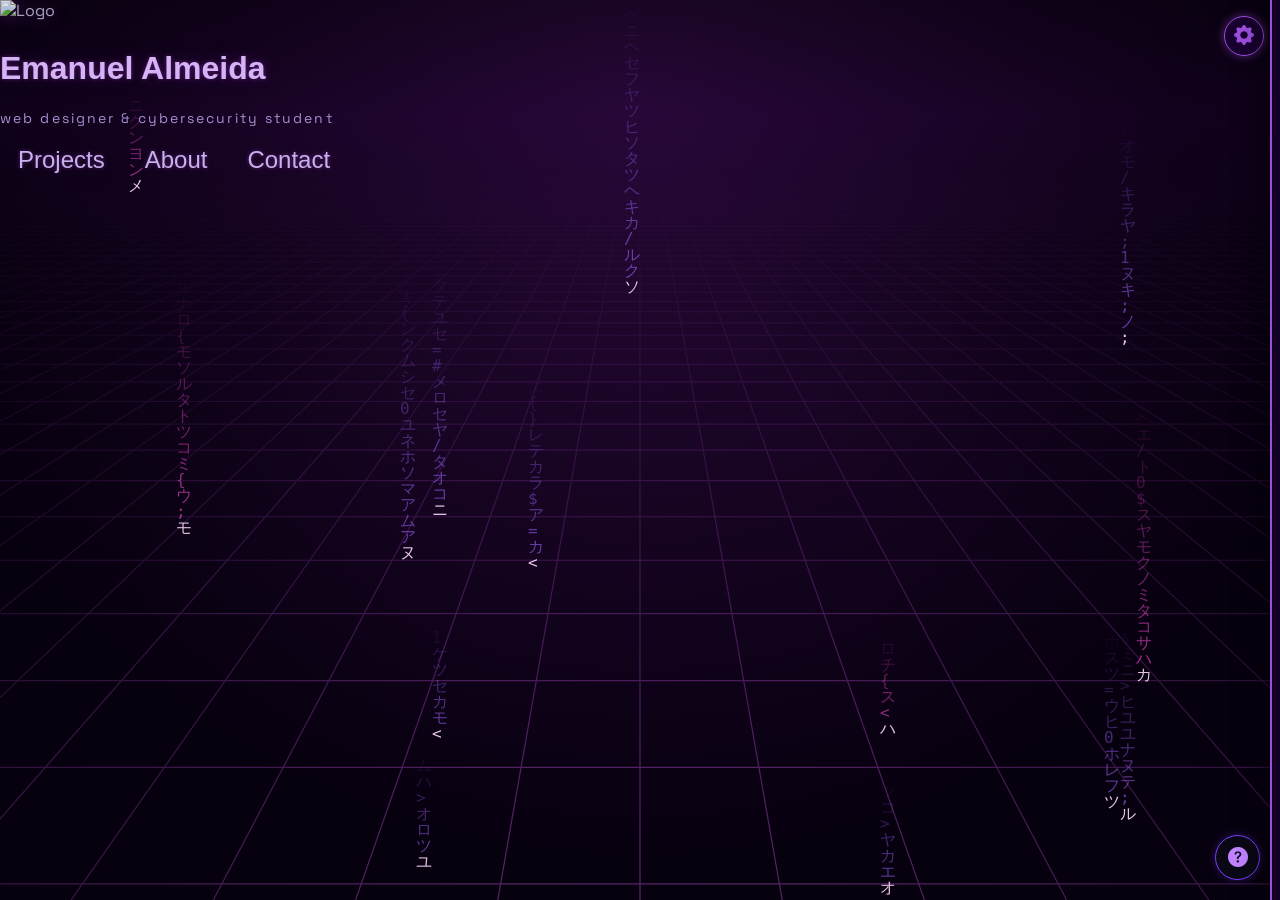
==== index.html @ c36ba0e4 "Portfolio: static GitHub Pages version Grid + code rain background, JSON project data instead of PHP" ====
<!DOCTYPE html>
<html lang="en">

<head>
  <meta charset="UTF-8" />
  <meta name="viewport" content="width=device-width, initial-scale=1.0" />
  <title>EA Portfolio</title>
  <link rel="icon" href="https://xznm6a1vqn.ufs.sh/f/mXkbqgXQWqH1w5V9ntc7nRDkPqL8tzdeXUCio29BAvsmcOxT">

  <!-- External Resources -->
  <script src="https://cdn.tailwindcss.com"></script>
  <link href="https://fonts.googleapis.com/css2?family=Space+Grotesk:wght@400;500;700&family=Chakra+Petch:wght@400;500;700&display=swap" rel="stylesheet">
  <link rel="stylesheet" href="https://cdn.jsdelivr.net/npm/bootstrap-icons@1.10.5/font/bootstrap-icons.css">
  <link rel="stylesheet" href="styles.css?v=4">
</head>

<body class="text-center flex flex-col items-center justify-center min-h-screen p-4 sm:p-6 relative">

  <!-- Dynamic Background -->
  <div id="parallax-bg"></div>

  <!-- Loading Page Section -->
  <div id="loadingScreen" class="loading-container">
    <img src="https://xznm6a1vqn.ufs.sh/f/mXkbqgXQWqH1EVc1N3N0SMKnyG6ec3ri9XfWv18dmkRbFg7L" alt="Logo" class="loading-logo">
    <div class="loading-bar-container">
      <div class="loading-bar"></div>
    </div>
    <div class="loading-text" id="loadingText">Loading assets</div>
  </div>

  <!-- Main Page Section -->
  <div id="home" class="z-10">
    <img src="https://xznm6a1vqn.ufs.sh/f/mXkbqgXQWqH1EVc1N3N0SMKnyG6ec3ri9XfWv18dmkRbFg7L" alt="Logo" class="w-32 h-32 sm:w-40 sm:h-40 mx-auto mb-4 flicker-slow logo" />
    <h1 class="text-4xl sm:text-5xl md:text-6xl font-bold flicker-slow text-purple-200 mb-2">Emanuel Almeida</h1>
    <p class="subtitle flicker-fast mb-8 sm:mb-10">web designer &amp; cybersecurity student</p>
    <div class="flex flex-col items-center space-y-4 sm:space-y-6">
      <button class="menu-button flicker-fast" onclick="navigateTo('works')">Projects</button>
      <button class="menu-button flicker-fast" onclick="navigateTo('about')">About</button>
      <button class="menu-button flicker-fast" onclick="navigateTo('contact')">Contact</button>
    </div>
  </div>

  <button id="settingsToggle" class="settings-toggle" aria-label="Settings">
    <i class="bi bi-gear-fill"></i>
  </button>

  <div id="settingsPanel" class="settings-panel">
    <div class="settings-header">
      <h3>SETTINGS</h3>
      <button class="settings-close" id="settingsClose" aria-label="Close settings panel">
        <i class="bi bi-x-lg"></i>
      </button>
    </div>

    <div class="settings-content">
      <div class="setting-group">
        <h4>Audio Settings</h4>
        <div class="setting-item">
          <label for="musicVolume">Music Volume</label>
          <input type="range" id="musicVolume" min="0" max="1" step="0.05" value="0.1" class="volume-slider">
        </div>
        <div class="setting-item">
          <label for="hoverVolume">Hover Volume</label>
          <input type="range" id="hoverVolume" min="0" max="1" step="0.05" value="0.15" class="volume-slider">
        </div>
        <div class="setting-item">
          <div class="toggle-wrapper">
            <label for="musicToggle">Background Music</label>
            <label class="switch">
              <input type="checkbox" id="musicToggle" checked>
              <span class="slider"></span>
            </label>
          </div>
        </div>
      </div>

      <div class="setting-group">
        <h4>Visual Settings</h4>
        <div class="setting-item">
          <div class="toggle-wrapper">
            <label for="flickerToggle">Text Flicker Effect</label>
            <label class="switch">
              <input type="checkbox" id="flickerToggle" checked>
              <span class="slider"></span>
            </label>
          </div>
        </div>
        <div class="setting-item">
          <div class="toggle-wrapper">
            <label for="parallaxToggle">Parallax Effect</label>
            <label class="switch">
              <input type="checkbox" id="parallaxToggle" checked>
              <span class="slider"></span>
            </label>
          </div>
        </div>

      </div>
    </div>
  </div>

  <!-- Works Portfolio Section -->
  <div id="works" class="hidden-section z-10 w-full max-w-5xl mx-auto px-2 sm:px-4">
    <h2 class="text-3xl sm:text-4xl flicker-slow text-purple-300 mb-6 sm:mb-8">Projects</h2>
    <div class="search-container">
      <input type="text" id="workSearch" class="search-input" placeholder="Search works...">
      <button class="search-button"><i class="bi bi-search"></i></button>
    </div>
    <div class="cyberpunk-grid" id="works-container">
      <div class="cyberpunk-card">
        <p class="text-purple-300">Loading projects...</p>
      </div>
    </div>
    <button class="back-button flicker-fast mt-8 sm:mt-10" onclick="goBack()"><i class="bi bi-arrow-left"></i></i></button>
  </div>

  <!-- About Me Section -->
  <div id="about" class="hidden-section z-10 px-4 sm:px-6 max-w-4xl mx-auto">
    <h2 class="text-3xl sm:text-4xl flicker-slow text-purple-300 mb-4 sm:mb-6">About Me</h2>
    <div class="flex flex-col md:flex-row items-center md:items-start gap-6 sm:gap-8">
      <img src="https://xznm6a1vqn.ufs.sh/f/mXkbqgXQWqH1h3EQD2kM1i7v2NEI3r8CGF6ZYTJgjnQlVms5" alt="Your Photo" class="photo rounded-2xl shadow-md w-48 h-48 sm:w-64 sm:h-64 object-cover" />
      <div class="text-left mt-4 md:mt-0">
        <p class="text-purple-200 mb-4">
          Hi, I'm Emanuel, a <span id="dynamic-age">23</span>-year-old web designer with a strong passion for anime and gaming.
          I love creating visually appealing and user-friendly websites, often drawing inspiration in styles, and creativity found in the things I enjoy.
          Design, for me, is about blending aesthetics with functionality, and I’m always looking for new ways to make digital experiences more engaging and relatable.
        </p>
        <p class="text-purple-400 text-sm">
          ✨ Based in Lisbon <br />
          💻 Specialized in HTML, CSS, JS, Bootstrap & Tailwind <br />
          🔐 Currently studying cybersecurity <br />
          🎨 Inspired by synthwave, cyberpunk, vapor aesthetics, and glitch art.
        </p>
      </div>
    </div>
    <button class="back-button flicker-fast mt-8 sm:mt-10" onclick="goBack()"><i class="bi bi-arrow-left"></i></button>
  </div>

  <!-- Contact Information Section -->
  <div id="contact" class="hidden-section z-10 px-4 sm:px-6 max-w-3xl mx-auto">
    <h2 class="text-3xl sm:text-4xl flicker-slow text-purple-300 mb-4 sm:mb-6">Contact</h2>
    <p class="text-purple-400 mb-6">Let's connect — whether it's for collaboration, questions or anything else!</p>
    <div class="social-links">
      <a href="https://www.instagram.com/ealmeida.web/" target="_blank" class="social-link">
        <i class="bi bi-instagram"></i>
        <span class="social-label">Instagram</span>
      </a>
      <a href="https://github.com/ealmeida0" target="_blank" class="social-link">
        <i class="bi bi-github"></i>
        <span class="social-label">GitHub</span>
      </a>
      <a href="mailto:ealmeida24ar@outlook.com" class="social-link">
        <i class="bi bi-envelope-fill"></i>
        <span class="social-label">Email</span>
      </a>
    </div>
    <button class="back-button flicker-fast mt-8 sm:mt-10" onclick="goBack()"><i class="bi bi-arrow-left"></i></i></button>
  </div>

  <!-- Help and Info Section -->
  <div class="help-hover-menu">
    <button id="helpToggle" class="help-toggle" aria-label="Help Information">
      <i class="bi bi-question-circle-fill"></i>
    </button>
    <div class="help-content" id="helpContent">
      <div class="help-header">
        <h3>HELP CENTER</h3>
        <button class="help-close" id="helpClose" aria-label="Close help menu">
          <i class="bi bi-x-lg"></i>
        </button>
      </div>

      <div class="help-scrollable">
        <div class="help-container">
          <div class="help-item">
            <div class="help-question">
              <i class="bi bi-question-circle"></i>
              <h3>Navigation Keys</h3>
            </div>
            <div class="help-answer">
              <p>Use <span class="key">Alt+1</span> for Home, <span class="key">Alt+2</span> for Projects, <span class="key">Alt+3</span> for About, <span class="key">Alt+4</span> for Contact.</p>
            </div>
          </div>

          <div class="help-item">
            <div class="help-question">
              <i class="bi bi-question-circle"></i>
              <h3>Audio Controls</h3>
            </div>
            <div class="help-answer">
              <p>Press <span class="key">M</span> to toggle background music or use the audio settings in the settings menu.</p>
            </div>
          </div>

          <div class="help-item">
            <div class="help-question">
              <i class="bi bi-question-circle"></i>
              <h3>Previewing Projects</h3>
            </div>
            <div class="help-answer">
              <p>Click the eye icon on a project card to open a live preview.</p>
            </div>
          </div>

          <div class="help-item">
            <div class="help-question">
              <i class="bi bi-question-circle"></i>
              <h3>Can't Find Something?</h3>
            </div>
            <div class="help-answer">
              <p>Use the search function in the Projects section to filter projects by name, description, or technologies.</p>
            </div>
          </div>

          <div class="help-item">
            <div class="help-question">
              <i class="bi bi-question-circle"></i>
              <h3>Need More Help?</h3>
            </div>
            <div class="help-answer">
              <p>Contact me directly via email at <a href="mailto:ealmeida24ar@outlook.com" class="text-purple-300 hover:text-white">ealmeida24ar@outlook.com</a></p>
            </div>
          </div>
        </div>

        <div class="keyboard-shortcuts">
          <h3 class="text-xl text-purple-300 mb-3">Keyboard Shortcuts</h3>
          <div class="shortcut-grid">
            <div class="shortcut"><span class="key">ESC</span> Close modals</div>
            <div class="shortcut"><span class="key">Alt+1</span> Home</div>
            <div class="shortcut"><span class="key">Alt+2</span> Projects </div>
            <div class="shortcut"><span class="key">Alt+3</span> About</div>
            <div class="shortcut"><span class="key">Alt+4</span> Contact</div>
            <div class="shortcut"><span class="key">Alt+H</span> Toggle Help</div>
            <div class="shortcut"><span class="key">M</span> Toggle music</div>
          </div>
        </div>
      </div>
    </div>
  </div>

  

  <!-- Code Preview Modal -->
  <div id="codeModal" class="code-modal">
    <div class="code-modal-content w-11/12 sm:w-4/5">
      <div class="code-modal-header">
        <h3 id="codeModalTitle" class="text-purple-300 text-lg sm:text-xl">Code Preview</h3>
        <button class="close-modal" onclick="closeCodeModal()">&times;</button>
      </div>
      <div id="codeModalBody" class="code-modal-body"></div>
    </div>
  </div>

  <!-- Background Music -->
  <audio id="bgMusic" loop>
    <source src="media/cyberpunk-bg-music.mp3" type="audio/mpeg">
  </audio>

  <script src="background.js?v=2"></script>
  <script src="scripts.js?v=2"></script>

</body>

</html>
---- styles.css ----
/* ===== FONTS ===== */

@font-face {
  font-family: "CyberwayRiders";
  src: url("https://xznm6a1vqn.ufs.sh/f/mXkbqgXQWqH1o0D83JRyCJ3v1P20d5OQaRGILftH7BumFKek")
    format("woff");
}

/* ===== BASE STYLES ===== */
body {
  font-family: "Space Grotesk", sans-serif;
  background-color: #0e001a;
  overflow: hidden;
  margin: 0;
  height: 100%;
  color: #bdb7da;
}

h1,
h2,
.menu-button,
.back-button,
#muteButton {
  font-family: "CyberwayRiders", sans-serif;
}

.subtitle {
  font-size: 14px;
  letter-spacing: 0.15em;
  font-weight: 400;
  color: #c3acf1;
  font-family: "Space Grotesk", sans-serif;
}

.logo {
  margin-bottom: 8px;
}

*:focus {
  outline: 2px solid #c082ff;
  outline-offset: 2px;
}

.focus-visible-only:focus:not(:focus-visible) {
  outline: none;
}

.focus-visible-only:focus-visible {
  outline: 2px solid #c082ff;
  outline-offset: 2px;
}

/* ===== ANIMATIONS ===== */
.flicker-slow {
  animation: flicker-slow 2s infinite alternate;
}

.flicker-fast {
  animation: flicker-fast 1s infinite alternate;
}

@keyframes flicker-slow {
  0%,
  100% {
    opacity: 1;
  }
  20%,
  40%,
  60%,
  80% {
    opacity: 0.8;
  }
  50% {
    opacity: 0.6;
  }
}

@keyframes flicker-fast {
  0%,
  100% {
    opacity: 1;
  }
  20%,
  40%,
  60%,
  80% {
    opacity: 0.95;
  }
  50% {
    opacity: 0.9;
  }
}

@keyframes fadeIn {
  from {
    opacity: 0;
    transform: translateY(20px);
  }
  to {
    opacity: 1;
    transform: translateY(0);
  }
}

@keyframes fadeOut {
  from {
    opacity: 1;
    transform: translateY(0);
  }
  to {
    opacity: 0;
    transform: translateY(20px);
  }
}

@keyframes glitchEffect {
  0% {
    box-shadow: inset 0 0 0 transparent;
  }
  25% {
    box-shadow: inset -3px 0 0 #ff00ea;
  }
  50% {
    box-shadow: inset 3px 0 0 #00ffff;
  }
  75% {
    box-shadow: inset -3px 0 0 #ff00ea;
  }
  100% {
    box-shadow: inset 0 0 0 transparent;
  }
}

@keyframes glowScan {
  0% {
    transform: translateX(-100%);
  }
  100% {
    transform: translateX(100%);
  }
}

@keyframes loading {
  0% {
    left: -30%;
  }
  100% {
    left: 100%;
  }
}

@keyframes pulse {
  0% {
    opacity: 0.7;
    transform: scale(0.95);
  }
  100% {
    opacity: 1;
    transform: scale(1);
  }
}

@keyframes errorGlitch {
  0% {
    transform: translateX(-100%);
  }
  100% {
    transform: translateX(100%);
  }
}

@keyframes errorPulse {
  0% {
    opacity: 0.7;
  }
  100% {
    opacity: 1;
  }
}

@keyframes helpPulse {
  0% {
    box-shadow: 0 0 0 0 rgba(192, 130, 255, 0.4);
  }
  70% {
    box-shadow: 0 0 0 10px rgba(192, 130, 255, 0);
  }
  100% {
    box-shadow: 0 0 0 0 rgba(192, 130, 255, 0);
  }
}

/* ===== BACKGROUND & OVERLAYS ===== */
#parallax-bg {
  /* Canvas grid + code rain are drawn in here by background.js */
  background-color: #07000f;
  position: fixed;
  top: 0;
  left: 0;
  width: 100%;
  height: 100%;
  z-index: -1;
  overflow: hidden;
}

/* ===== BUTTONS ===== */
.menu-button,
.back-button,
#muteButton {
  font-size: 24px;
  padding: 3px 16px;
  color: #dcd6f7;
  background: transparent;
  border: none;
  text-shadow: 0 0 5px #c082ff;
  transition: all 0.3s ease;
  cursor: pointer;
  border: 2px solid transparent;
}

.menu-button:hover,
.back-button:hover,
#muteButton:hover {
  color: black;
  background-color: rgba(255, 255, 255, 0.8);
  border: 2px solid #c082ff;
}

#muteButton {
  position: fixed;
  top: 10px;
  right: 10px;
  font-size: 24px;
  padding: 4px 8px;
}

.back-button {
  display: block;
  margin: 32px auto 0;
  width: fit-content;
  min-width: 50px;
  position: relative;
  z-index: 10;
}

@media (max-width: 640px) {
  .back-button {
    position: absolute;
    top: -30px;
    left: 10px;
    z-index: 1001;
    width: 35px;
    height: 35px;
    border-radius: 0%;
    background: rgba(30, 0, 60, 0.7);
    border: 1px solid #9d4edd;
    color: #d8b4fe;
    font-size: 16px;
    display: flex;
    align-items: center;
    justify-content: center;
    backdrop-filter: blur(10px);
    box-shadow: 0 0 10px rgba(157, 78, 221, 0.5);
    transition: all 0.3s ease;
    padding: 0;
    margin: 0;
  }

  .back-button:hover {
    background: rgba(60, 10, 100, 0.8);
    transform: scale(1.05);
    box-shadow: 0 0 15px rgba(157, 78, 221, 0.7);
    color: #ffffff;
  }

  #works {
    padding-bottom: 100px;
  }
}

#works h2 {
  position: relative;
}

/* ===== LAYOUT & SECTION CONTROLS ===== */
.hidden-section {
  display: none;
}

.fade-in {
  animation: fadeIn 0.5s ease forwards;
}

.fade-out {
  animation: fadeOut 0.5s ease forwards;
}

/* ===== CODE PREVIEW COMPONENTS ===== */
.code-preview-icons {
  display: flex;
  gap: 8px;
}

.code-icon {
  background-color: rgba(0, 0, 0, 0.5);
  border-radius: 50%;
  width: 32px;
  height: 32px;
  display: flex;
  align-items: center;
  justify-content: center;
  color: #c082ff;
  font-size: 14px;
  cursor: pointer;
  pointer-events: auto;
  position: relative;
  z-index: 10;
  transition: all 0.2s ease;
  border: 1px solid rgba(192, 130, 255, 0.3);
}

.code-icon:hover {
  background-color: rgba(192, 130, 255, 0.3);
  transform: translateY(-2px);
}

.preview-icon {
  background-color: rgba(123, 63, 255, 0.3) !important;
  border: 1px solid rgba(192, 130, 255, 0.5) !important;
}

.preview-icon:hover {
  background-color: rgba(192, 130, 255, 0.5) !important;
  transform: translateY(-2px);
}

/* ===== CODE MODAL ===== */
.code-modal {
  position: fixed;
  top: 0;
  left: 0;
  width: 100%;
  height: 100%;
  background-color: rgba(0, 0, 0, 0.8);
  z-index: 1000;
  display: flex;
  align-items: center;
  justify-content: center;
  opacity: 0;
  pointer-events: none;
  transition: opacity 0.3s ease;
}

.code-modal.active {
  opacity: 1;
  pointer-events: auto;
}

.code-modal-content {
  background-color: #121212;
  max-height: 80vh;
  overflow-y: auto;
  border-radius: 8px;
  border: 1px solid #7b3fff;
  box-shadow: 0 0 20px rgba(123, 63, 255, 0.5);
}

.code-modal-header {
  display: flex;
  justify-content: space-between;
  align-items: center;
  padding: 12px 20px;
  background-color: #1e1e2d;
  border-bottom: 1px solid #3a3a5a;
}

.code-modal-body {
  padding: 20px;
  font-family: "Courier New", monospace;
  white-space: pre;
  overflow-x: auto;
  background-color: #1e1e1e;
  color: #d4d4d4;
  max-height: 60vh;
  text-align: left;
  tab-size: 2;
}

.close-modal {
  background: transparent;
  border: none;
  color: #c082ff;
  font-size: 24px;
  cursor: pointer;
}

.close-modal:hover {
  color: #d2a8ff;
}

/* ===== ADMIN ACCESS AREA ===== */
.admin-access-area {
  position: fixed;
  bottom: 5px;
  left: 15px;
  width: 60px;
  height: 60px;
  z-index: 50;
  display: flex;
  align-items: center;
  justify-content: center;
}

.admin-access-btn {
  opacity: 0;
  visibility: hidden;
  display: flex;
  align-items: center;
  gap: 8px;
  background-color: rgba(0, 0, 0, 0.5);
  padding: 8px 8px;
  border-radius: 9999px;
  border: 1px solid #4b2080;
  transition: all 0.3s ease;
  transform: translateY(10px);
}

.admin-access-area:hover .admin-access-btn {
  opacity: 1;
  visibility: visible;
  transform: translateY(0);
}

.admin-access-btn:hover {
  background-color: rgba(143, 63, 251, 0.3);
  border-color: #8f3ffb;
  box-shadow: 0 0 10px rgba(123, 63, 255, 0.5);
}

/* ===== CYBERPUNK GRID & CARDS ===== */
.cyberpunk-grid {
  display: grid;
  grid-template-columns: repeat(auto-fill, minmax(280px, 1fr));
  gap: 20px;
  max-height: 70vh;
  overflow-y: auto;
  padding-right: 10px;
  position: relative;
}

.cyberpunk-grid::-webkit-scrollbar {
  width: 6px;
}

.cyberpunk-grid::-webkit-scrollbar-track {
  background: rgba(0, 0, 0, 0.2);
  border-radius: 10px;
}

.cyberpunk-grid::-webkit-scrollbar-thumb {
  background: #7b3fff;
  border-radius: 10px;
  box-shadow: 0 0 5px #c082ff;
}

.cyberpunk-grid::-webkit-scrollbar-thumb:hover {
  background: #9b5fff;
}

.cyberpunk-grid::after {
  content: "";
  position: absolute;
  top: 0;
  left: 0;
  width: 100%;
  height: 100%;
  background: linear-gradient(
    to bottom,
    transparent 50%,
    rgba(123, 63, 255, 0.03) 50%
  );
  background-size: 100% 4px;
  pointer-events: none;
  z-index: 1;
}

.cyberpunk-card {
  background-color: rgba(12, 12, 24, 0.7);
  border: 1px solid #7b3fff;
  border-radius: 8px;
  padding: 12px;
  position: relative;
  overflow: hidden;
  transition: all 0.3s ease;
  backdrop-filter: blur(8px);
  box-shadow: 0 0 15px rgba(123, 63, 255, 0.1);
  display: flex;
  flex-direction: column;
  pointer-events: none;
}

.cyberpunk-card::before {
  content: "";
  position: absolute;
  top: 0;
  left: 0;
  right: 0;
  height: 2px;
  background: linear-gradient(90deg, transparent, #c082ff, transparent);
  opacity: 0;
  transition: opacity 0.3s ease;
}

.cyberpunk-card:hover {
  transform: translateY(-5px);
  box-shadow: 0 8px 25px rgba(123, 63, 255, 0.3);
  border-color: #c082ff;
}

.cyberpunk-card:hover::before {
  opacity: 1;
  animation: glowScan 2s linear infinite;
}

.cyberpunk-card img {
  width: 100%;
  height: 180px;
  object-fit: cover;
  border-radius: 4px;
  margin-bottom: 12px;
  border: 1px solid rgba(123, 63, 255, 0.3);
}

.cyberpunk-card:hover img {
  box-shadow: 0 0 15px rgba(123, 63, 255, 0.5);
  border-color: #9b5fff;
}

.cyberpunk-card h3 {
  font-size: 20px;
  font-weight: 700;
  margin-bottom: 4px;
  color: #dcd6f7;
  font-family: "Chakra Petch", sans-serif;
  letter-spacing: 0.5px;
}

.cyberpunk-card .date {
  font-size: 14px;
  color: #9b5fff;
  margin-bottom: 8px;
}

.cyberpunk-card .description {
  font-size: 14px;
  color: #bdb7da;
  margin-bottom: 12px;
  flex-grow: 1;
}

.cyberpunk-card .tech-tags {
  display: flex;
  flex-wrap: wrap;
  gap: 6px;
  margin-bottom: 12px;
}

.cyberpunk-card .tech-tag {
  background-color: rgba(123, 63, 255, 0.3);
  color: #dcd6f7;
  font-size: 12px;
  border-radius: 12px;
  padding: 3px 8px;
  border: 1px solid rgba(192, 130, 255, 0.3);
}

.cyberpunk-card .controls {
  display: flex;
  justify-content: space-between;
  align-items: center;
}

.cyberpunk-card .code-icon {
  pointer-events: auto;
}

/* ===== LOADING SCREEN ===== */
.loading-container {
  position: fixed;
  top: 0;
  left: 0;
  width: 100%;
  height: 100%;
  background-color: rgba(14, 0, 26, 0.9);
  display: flex;
  flex-direction: column;
  align-items: center;
  justify-content: center;
  z-index: 9999;
  backdrop-filter: blur(8px);
  transition: opacity 0.5s ease;
}

.loading-logo {
  width: 80px;
  height: 80px;
  margin-bottom: 20px;
  animation: pulse 2s infinite alternate;
}

.loading-bar-container {
  width: 200px;
  height: 4px;
  background-color: rgba(123, 63, 255, 0.2);
  border-radius: 4px;
  overflow: hidden;
  position: relative;
  margin-bottom: 15px;
  box-shadow: 0 0 10px rgba(192, 130, 255, 0.3);
}

.loading-bar {
  height: 100%;
  width: 30%;
  background: linear-gradient(90deg, #7b3fff, #c082ff);
  border-radius: 4px;
  position: absolute;
  animation: loading 1.5s infinite;
}

.loading-text {
  font-family: "Space Grotesk", sans-serif;
  color: #c3acf1;
  font-size: 14px;
  letter-spacing: 0.15em;
  text-transform: uppercase;
  animation: flicker-fast 1s infinite alternate;
}

.hide-loading {
  opacity: 0;
  pointer-events: none;
}

/* ===== SOCIAL LINKS ===== */
.social-links {
  display: flex;
  flex-wrap: wrap;
  justify-content: center;
  gap: 15px;
  margin-bottom: 20px;
}

.social-link {
  display: flex;
  align-items: center;
  gap: 6px;
  padding: 6px 12px;
  border-radius: 20px;
  background: rgba(123, 63, 255, 0.1);
  color: #c082ff;
  text-decoration: none;
  transition: all 0.3s ease;
  border: 1px solid rgba(123, 63, 255, 0.3);
}

.social-link:hover {
  background: rgba(123, 63, 255, 0.2);
  transform: translateY(-2px);
  box-shadow: 0 5px 15px rgba(123, 63, 255, 0.2);
}

.social-link i {
  font-size: 20px;
}

.social-label {
  font-size: 14px;
  font-family: "Chakra Petch", sans-serif;
}

/* ===== SEARCH COMPONENT ===== */
.search-container {
  margin-bottom: 20px;
  display: flex;
  max-width: 400px;
  margin-left: auto;
  margin-right: auto;
}

.search-input {
  background: rgba(12, 12, 24, 0.7);
  border: 1px solid #7b3fff;
  border-radius: 4px 0 0 4px;
  padding: 8px 12px;
  color: #dcd6f7;
  flex-grow: 1;
  font-family: "Space Grotesk", sans-serif;
  outline: none;
}

.search-input:focus {
  border-color: #c082ff;
  box-shadow: 0 0 10px rgba(123, 63, 255, 0.3);
}

.search-button {
  background: rgba(123, 63, 255, 0.3);
  border: 1px solid #7b3fff;
  border-left: none;
  border-radius: 0 4px 4px 0;
  padding: 8px 12px;
  color: #dcd6f7;
  cursor: pointer;
  transition: all 0.2s ease;
}

.search-button:hover {
  background: rgba(123, 63, 255, 0.5);
}

/* ===== ERROR COMPONENT ===== */
.cyberpunk-error {
  background: rgba(12, 12, 24, 0.8);
  border: 1px solid #ff3366;
  border-radius: 8px;
  padding: 15px;
  display: flex;
  align-items: center;
  gap: 15px;
  margin: 10px 0;
  box-shadow: 0 0 15px rgba(255, 51, 102, 0.3);
  position: relative;
  overflow: hidden;
}

.cyberpunk-error::before {
  content: "";
  position: absolute;
  top: 0;
  left: 0;
  right: 0;
  bottom: 0;
  background: linear-gradient(
    90deg,
    transparent,
    rgba(255, 51, 102, 0.1),
    transparent
  );
  opacity: 0;
  z-index: 1;
}

.cyberpunk-error.glitch-active::before {
  animation: errorGlitch 2s linear infinite;
  opacity: 1;
}

.error-icon {
  font-size: 30px;
  color: #ff3366;
  animation: errorPulse 2s infinite alternate;
}

.error-content {
  text-align: left;
  flex-grow: 1;
}

.error-title {
  font-family: "CyberwayRiders", sans-serif;
  font-size: 20px;
  color: #ff3366;
  margin-bottom: 5px;
}

.error-message {
  color: #e0d8ff;
  font-size: 14px;
  margin-bottom: 8px;
}

.error-action {
  background: rgba(255, 51, 102, 0.2);
  color: #ff3366;
  border: 1px solid rgba(255, 51, 102, 0.5);
  padding: 4px 10px;
  border-radius: 4px;
  font-size: 14px;
  cursor: pointer;
  transition: all 0.2s ease;
}

.error-action:hover {
  background: rgba(255, 51, 102, 0.3);
  transform: translateY(-1px);
}

/* ===== HELP COMPONENT ===== */
.help-container {
  display: flex;
  flex-direction: column;
  gap: 15px;
  margin-bottom: 30px;
}

.help-item {
  background: rgba(12, 12, 24, 0.7);
  border: 1px solid #7b3fff;
  border-radius: 8px;
  padding: 15px;
  transition: all 0.3s ease;
}

.help-item:hover {
  border-color: #c082ff;
  box-shadow: 0 0 15px rgba(123, 63, 255, 0.3);
}

.help-question {
  display: flex;
  align-items: center;
  gap: 10px;
  margin-bottom: 10px;
}

.help-question i {
  color: #c082ff;
  font-size: 20px;
}

.help-question h3 {
  font-family: "Chakra Petch", sans-serif;
  color: #e0d8ff;
  font-size: 18px;
  font-weight: 600;
}

.help-answer p {
  color: #bdb7da;
  font-size: 16px;
  line-height: 1.5;
}

.key {
  background: rgba(123, 63, 255, 0.2);
  border: 1px solid #7b3fff;
  border-radius: 4px;
  padding: 2px 6px;
  font-family: "Chakra Petch", sans-serif;
  font-size: 14px;
  color: #e0d8ff;
  display: inline-block;
  margin: 0 2px;
}

.keyboard-shortcuts {
  background: rgba(12, 12, 24, 0.5);
  border: 1px solid #7b3fff;
  border-radius: 8px;
  padding: 15px;
}

.shortcut-grid {
  display: grid;
  grid-template-columns: repeat(auto-fill, minmax(150px, 1fr));
  gap: 10px;
}

.shortcut {
  display: flex;
  align-items: center;
  gap: 8px;
  font-size: 14px;
  color: #bdb7da;
}

.help-hover-menu {
  position: fixed;
  bottom: 20px;
  right: 20px;
  z-index: 100;
}

.help-toggle {
  width: 45px;
  height: 45px;
  border-radius: 50%;
  background: rgba(12, 12, 24, 0.7);
  border: 1px solid #7b3fff;
  color: #c082ff;
  font-size: 20px;
  cursor: pointer;
  box-shadow: 0 0 10px rgba(123, 63, 255, 0.3);
  transition: all 0.3s ease;
  display: flex;
  align-items: center;
  justify-content: center;
  animation: helpPulse 2s infinite;
}

.help-toggle:hover {
  box-shadow: 0 0 15px rgba(192, 130, 255, 0.6);
  transform: scale(1.05);
}

.help-content {
  position: absolute;
  bottom: 55px;
  right: 0;
  width: 320px;
  max-height: 70vh;
  background: rgba(12, 12, 24, 0.95);
  border: 1px solid #7b3fff;
  border-radius: 8px;
  opacity: 0;
  visibility: hidden;
  transform: translateY(10px);
  transition: all 0.3s ease;
  backdrop-filter: blur(8px);
  box-shadow: 0 0 20px rgba(123, 63, 255, 0.4);
  overflow: hidden;
  pointer-events: none;
}

@media (hover: hover) {
  .help-hover-menu:hover .help-content {
    opacity: 1;
    visibility: visible;
    transform: translateY(0);
    pointer-events: auto;
  }

  .help-hover-menu::after {
    content: "";
    position: absolute;
    bottom: 45px;
    right: 0;
    width: 100px;
    height: 55px;
    background: transparent;
  }

  .help-content:hover {
    opacity: 1;
    visibility: visible;
    transform: translateY(0);
    pointer-events: auto;
  }

  .help-content .help-close {
    display: none;
  }
}

.help-content.active {
  opacity: 1;
  visibility: visible;
  transform: translateY(0);
  pointer-events: auto;
}

.help-header {
  background: rgba(123, 63, 255, 0.2);
  padding: 10px 15px;
  display: flex;
  justify-content: space-between;
  align-items: center;
  border-bottom: 1px solid #7b3fff;
}

.help-header h3 {
  font-family: "Chakra Petch", sans-serif;
  color: #c082ff;
  font-size: 18px;
  margin: 0;
}

.help-close {
  background: transparent;
  border: none;
  color: #c082ff;
  font-size: 16px;
  cursor: pointer;
}

.help-close:hover {
  color: #e0d8ff;
}

.help-scrollable {
  max-height: calc(70vh - 45px);
  overflow-y: auto;
  padding: 15px;
}

.help-scrollable::-webkit-scrollbar {
  width: 4px;
}

.help-scrollable::-webkit-scrollbar-track {
  background: rgba(0, 0, 0, 0.2);
}

.help-scrollable::-webkit-scrollbar-thumb {
  background: #7b3fff;
  border-radius: 10px;
}

.help-container {
  gap: 10px;
  margin-bottom: 15px;
}

.help-item {
  padding: 10px;
}

.help-question h3 {
  font-size: 16px;
}

.help-answer p {
  font-size: 14px;
}

@keyframes helpPulse {
  0% {
    box-shadow: 0 0 0 0 rgba(123, 63, 255, 0.4);
  }
  70% {
    box-shadow: 0 0 0 10px rgba(123, 63, 255, 0);
  }
  100% {
    box-shadow: 0 0 0 0 rgba(123, 63, 255, 0);
  }
}

@media (hover: none) {
  .help-close {
    display: block;
  }
}

/* ===== SETTINGS MENU STYLES ===== */

.settings-toggle {
  position: fixed;
  top: 16px;
  right: 16px;
  background: rgba(30, 0, 60, 0.7);
  color: #9d4edd;
  border: 1px solid #9d4edd;
  border-radius: 50%;
  width: 40px;
  height: 40px;
  display: flex;
  align-items: center;
  justify-content: center;
  font-size: 20px;
  z-index: 100;
  cursor: pointer;
  transition: all 0.3s ease;
  box-shadow: 0 0 10px rgba(157, 78, 221, 0.5);
}

.settings-toggle:hover {
  background: rgba(60, 10, 100, 0.8);
  transform: scale(1.05);
  box-shadow: 0 0 15px rgba(157, 78, 221, 0.7);
}

.settings-panel {
  position: fixed;
  top: 0;
  right: -320px;
  width: 280px;
  height: 100vh;
  background: rgba(20, 0, 40, 0.95);
  border-left: 2px solid #9d4edd;
  z-index: 1000;
  padding: 24px;
  overflow-y: auto;
  transition: right 0.3s cubic-bezier(0.16, 1, 0.3, 1);
  box-shadow: -5px 0 25px rgba(0, 0, 0, 0.5);
}

.settings-panel.active {
  right: 0;
}

.settings-header {
  display: flex;
  justify-content: space-between;
  align-items: center;
  border-bottom: 1px solid #9d4edd;
  padding-bottom: 16px;
  margin-bottom: 24px;
}

.settings-header h3 {
  color: #d8b4fe;
  font-family: "Chakra Petch", sans-serif;
  font-size: 20px;
  letter-spacing: 1px;
  margin: 0;
}

.settings-close {
  background: transparent;
  color: #9d4edd;
  border: none;
  font-size: 20px;
  cursor: pointer;
  padding: 4px;
  display: flex;
  align-items: center;
  justify-content: center;
  transition: all 0.2s ease;
}

.settings-close:hover {
  color: #d8b4fe;
  transform: scale(1.1);
}

.settings-content {
  display: flex;
  flex-direction: column;
  gap: 24px;
}

.setting-group {
  display: flex;
  flex-direction: column;
  gap: 16px;
}

.setting-group h4 {
  color: #9d4edd;
  font-family: "Chakra Petch", sans-serif;
  font-size: 16px;
  margin: 0;
  border-bottom: 1px dotted #581c87;
  padding-bottom: 8px;
}

.setting-item {
  display: flex;
  flex-direction: column;
  gap: 8px;
}

.toggle-wrapper {
  display: flex;
  justify-content: space-between;
  align-items: center;
}

.setting-item label {
  color: #c4b5fd;
  font-size: 14px;
}

.volume-slider {
  -webkit-appearance: none;
  appearance: none;
  width: 100%;
  height: 8px;
  background: rgba(60, 10, 100, 0.3);
  border-radius: 4px;
  outline: none;
  border: 1px solid #9d4edd;
}

.volume-slider::-webkit-slider-thumb {
  -webkit-appearance: none;
  appearance: none;
  width: 16px;
  height: 16px;
  background: #9d4edd;
  border-radius: 50%;
  cursor: pointer;
  transition: all 0.2s ease;
}

.volume-slider::-webkit-slider-thumb:hover {
  background: #d8b4fe;
  transform: scale(1.2);
}

.volume-slider::-moz-range-thumb {
  width: 16px;
  height: 16px;
  background: #9d4edd;
  border-radius: 50%;
  cursor: pointer;
  border: none;
  transition: all 0.2s ease;
}

.volume-slider::-moz-range-thumb:hover {
  background: #d8b4fe;
  transform: scale(1.2);
}

/* Toggle Switch */
.switch {
  position: relative;
  display: inline-block;
  width: 44px;
  height: 24px;
}

.switch input {
  opacity: 0;
  width: 0;
  height: 0;
}

.slider {
  position: absolute;
  cursor: pointer;
  top: 0;
  left: 0;
  right: 0;
  bottom: 0;
  background-color: rgba(60, 10, 100, 0.3);
  transition: 0.4s;
  border-radius: 34px;
  border: 1px solid #9d4edd;
}

.slider:before {
  position: absolute;
  content: "";
  height: 16px;
  width: 16px;
  left: 4px;
  bottom: 3px;
  background-color: #9d4edd;
  transition: 0.4s;
  border-radius: 50%;
}

input:checked + .slider {
  background-color: rgba(157, 78, 221, 0.5);
}

input:checked + .slider:before {
  transform: translateX(20px);
  background-color: #d8b4fe;
}

/* Classes to disable effects */
.no-flicker .flicker-slow,
.no-flicker .flicker-fast {
  animation: none !important;
  text-shadow: 0 0 5px rgba(216, 180, 254, 0.7) !important;
}

.no-parallax {
  transform: none !important;
  transition: none !important;
}

.no-glitch .cyberpunk-card.glitch-hover {
  animation: none !important;
  transform: translateY(-5px) !important;
  box-shadow: 0 10px 20px rgba(157, 78, 221, 0.3) !important;
}

@media (max-width: 768px) {
  .settings-panel {
    width: 260px;
  }
}

@media (max-width: 480px) {
  .settings-toggle {
    font-size: 18px;
  }
}

@media (max-width: 768px) {
  .photo {
    margin-bottom: -20px;
  }
}

/* ===== TEXT TONED TO MATCH THE GRID BACKGROUND ===== */
#home h1 {
  color: #d4b3f7;
  text-shadow: 0 0 4px rgba(210, 80, 245, 0.35), 0 0 18px rgba(150, 40, 200, 0.25);
}

#home .subtitle {
  color: #a68fd0;
}

.logo {
  filter: brightness(0.88) drop-shadow(0 0 8px rgba(200, 80, 245, 0.3));
}

.menu-button,
.back-button {
  color: #c7b1ec;
  text-shadow: 0 0 4px rgba(200, 80, 245, 0.4);
}

.hidden-section h2 {
  text-shadow: 0 0 4px rgba(210, 80, 245, 0.35), 0 0 16px rgba(150, 40, 200, 0.2);
}

.no-flicker .flicker-slow,
.no-flicker .flicker-fast {
  text-shadow: 0 0 4px rgba(200, 80, 245, 0.4) !important;
}
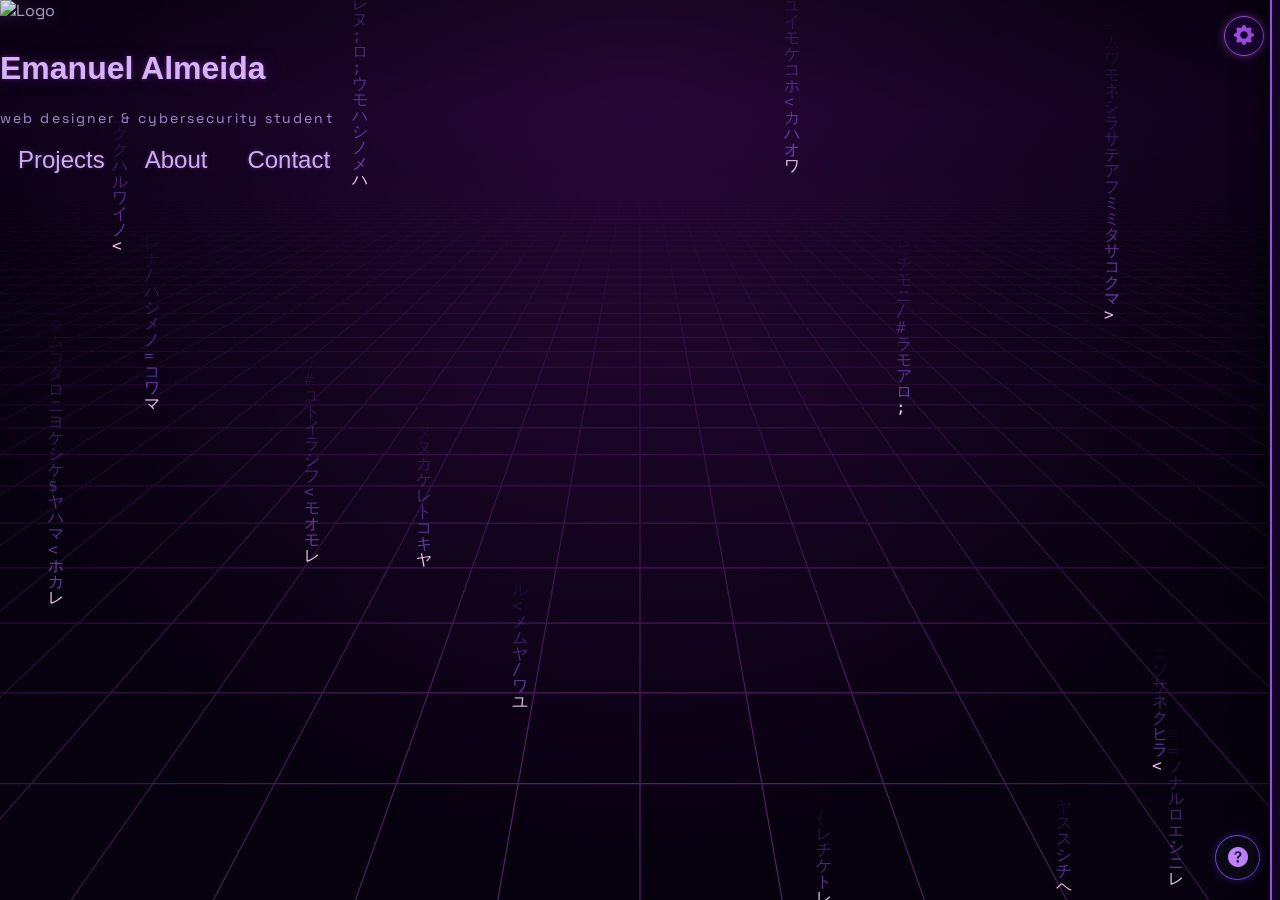
==== commit f9efb5e2: "Update GitHub username to ealmeida1024 Co-Authored-By: Claude Opus 5.5 <noreply@anthropic.com> Claud" ====
--- a/index.html
+++ b/index.html
@@ -145,7 +145,7 @@
         <i class="bi bi-instagram"></i>
         <span class="social-label">Instagram</span>
       </a>
-      <a href="https://github.com/ealmeida0" target="_blank" class="social-link">
+      <a href="https://github.com/ealmeida1024" target="_blank" class="social-link">
         <i class="bi bi-github"></i>
         <span class="social-label">GitHub</span>
       </a>
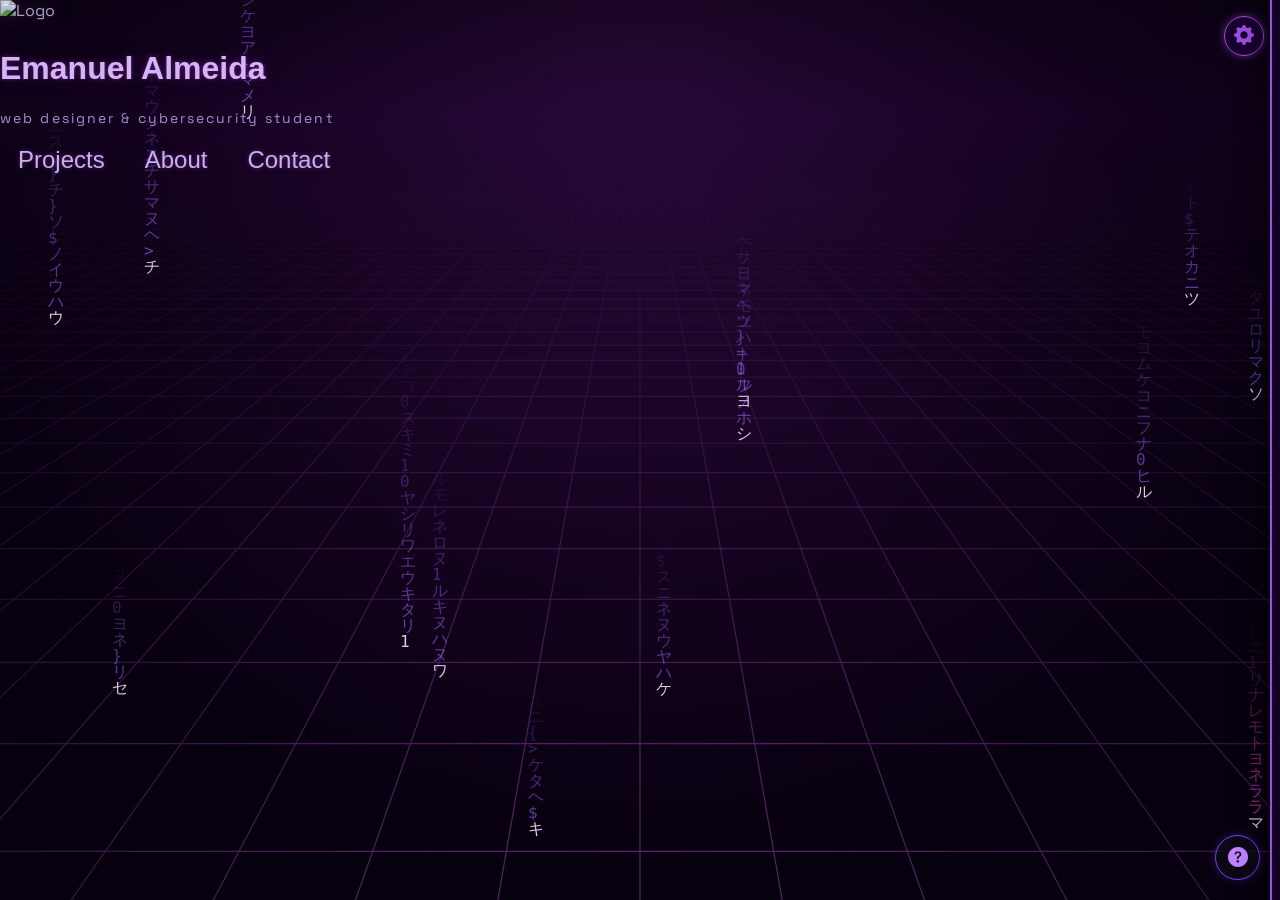
==== commit 642789fd: "Always revalidate works.json so new projects show up right away Co-Authored-By: Claude Opus 5.5 <nor" ====
--- a/index.html
+++ b/index.html
@@ -258,7 +258,7 @@
   </audio>
 
   <script src="background.js?v=2"></script>
-  <script src="scripts.js?v=2"></script>
+  <script src="scripts.js?v=3"></script>
 
 </body>
 
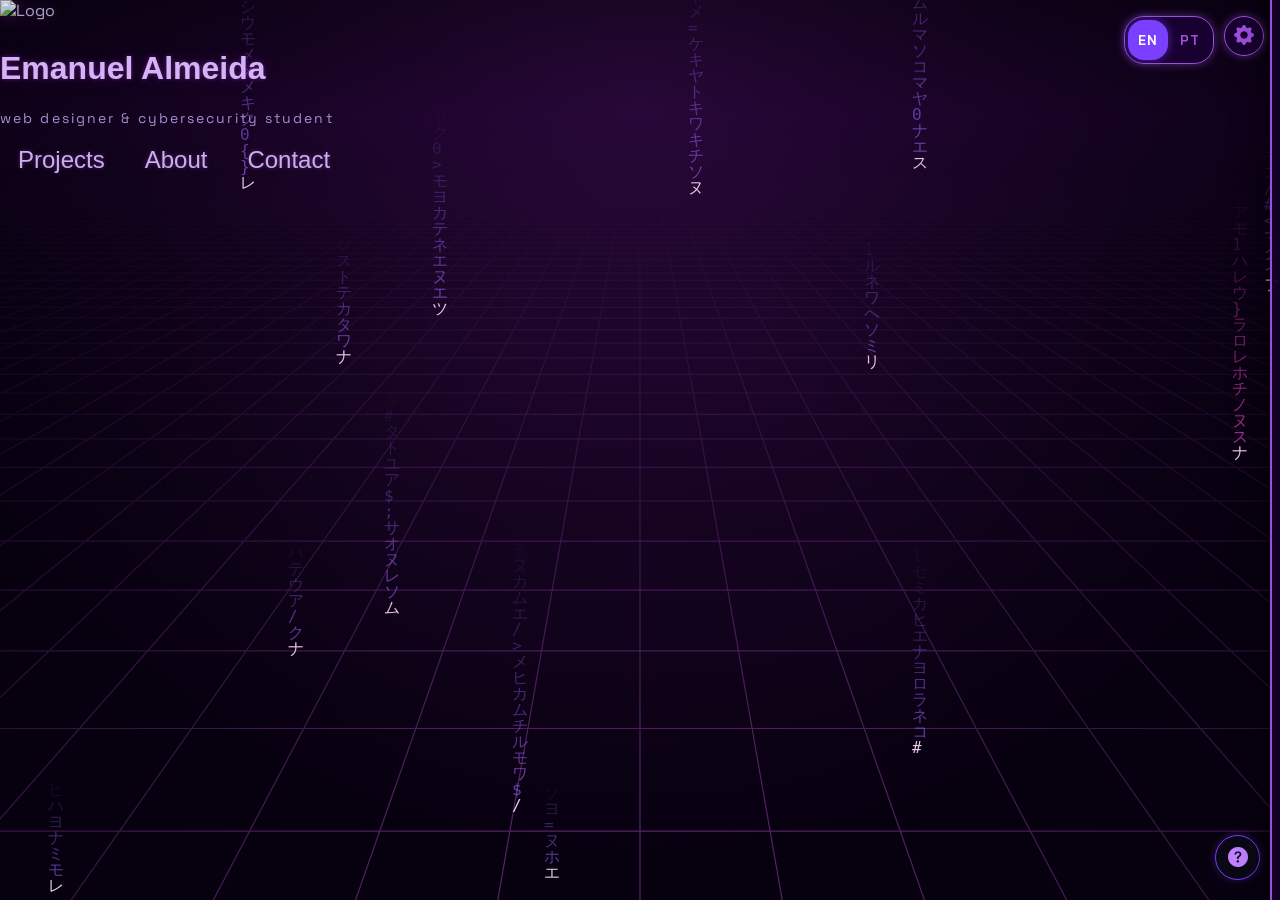
==== commit 8f4d703c: "Add English/Portuguese toggle, software project type and dashboard - EN/PT switch (top bar and setti" ====
--- a/index.html
+++ b/index.html
@@ -11,7 +11,7 @@
   <script src="https://cdn.tailwindcss.com"></script>
   <link href="https://fonts.googleapis.com/css2?family=Space+Grotesk:wght@400;500;700&family=Chakra+Petch:wght@400;500;700&display=swap" rel="stylesheet">
   <link rel="stylesheet" href="https://cdn.jsdelivr.net/npm/bootstrap-icons@1.10.5/font/bootstrap-icons.css">
-  <link rel="stylesheet" href="styles.css?v=4">
+  <link rel="stylesheet" href="styles.css?v=5">
 </head>
 
 <body class="text-center flex flex-col items-center justify-center min-h-screen p-4 sm:p-6 relative">
@@ -25,7 +25,7 @@
     <div class="loading-bar-container">
       <div class="loading-bar"></div>
     </div>
-    <div class="loading-text" id="loadingText">Loading assets</div>
+    <div class="loading-text" id="loadingText" data-i18n="loading.0">Loading assets</div>
   </div>
 
   <!-- Main Page Section -->
@@ -34,38 +34,43 @@
     <h1 class="text-4xl sm:text-5xl md:text-6xl font-bold flicker-slow text-purple-200 mb-2">Emanuel Almeida</h1>
     <p class="subtitle flicker-fast mb-8 sm:mb-10">web designer &amp; cybersecurity student</p>
     <div class="flex flex-col items-center space-y-4 sm:space-y-6">
-      <button class="menu-button flicker-fast" onclick="navigateTo('works')">Projects</button>
-      <button class="menu-button flicker-fast" onclick="navigateTo('about')">About</button>
-      <button class="menu-button flicker-fast" onclick="navigateTo('contact')">Contact</button>
-    </div>
-  </div>
-
-  <button id="settingsToggle" class="settings-toggle" aria-label="Settings">
+      <button class="menu-button flicker-fast" onclick="navigateTo('works')" data-i18n="nav.projects">Projects</button>
+      <button class="menu-button flicker-fast" onclick="navigateTo('about')" data-i18n="nav.about">About</button>
+      <button class="menu-button flicker-fast" onclick="navigateTo('contact')" data-i18n="nav.contact">Contact</button>
+    </div>
+  </div>
+
+  <div class="lang-switch" role="group" aria-label="Language / Idioma">
+    <button type="button" class="lang-option" data-lang="en" title="English">EN</button>
+    <button type="button" class="lang-option" data-lang="pt" title="Português">PT</button>
+  </div>
+
+  <button id="settingsToggle" class="settings-toggle" aria-label="Settings" data-i18n-attr="aria-label:settings.open;title:settings.open">
     <i class="bi bi-gear-fill"></i>
   </button>
 
   <div id="settingsPanel" class="settings-panel">
     <div class="settings-header">
-      <h3>SETTINGS</h3>
-      <button class="settings-close" id="settingsClose" aria-label="Close settings panel">
+      <h3 data-i18n="settings.title">SETTINGS</h3>
+      <button class="settings-close" id="settingsClose" aria-label="Close settings panel" data-i18n-attr="aria-label:settings.close">
         <i class="bi bi-x-lg"></i>
       </button>
     </div>
 
     <div class="settings-content">
       <div class="setting-group">
-        <h4>Audio Settings</h4>
-        <div class="setting-item">
-          <label for="musicVolume">Music Volume</label>
+        <h4 data-i18n="settings.audio">Audio Settings</h4>
+        <div class="setting-item">
+          <label for="musicVolume" data-i18n="settings.musicVolume">Music Volume</label>
           <input type="range" id="musicVolume" min="0" max="1" step="0.05" value="0.1" class="volume-slider">
         </div>
         <div class="setting-item">
-          <label for="hoverVolume">Hover Volume</label>
+          <label for="hoverVolume" data-i18n="settings.hoverVolume">Hover Volume</label>
           <input type="range" id="hoverVolume" min="0" max="1" step="0.05" value="0.15" class="volume-slider">
         </div>
         <div class="setting-item">
           <div class="toggle-wrapper">
-            <label for="musicToggle">Background Music</label>
+            <label for="musicToggle" data-i18n="settings.music">Background Music</label>
             <label class="switch">
               <input type="checkbox" id="musicToggle" checked>
               <span class="slider"></span>
@@ -75,10 +80,10 @@
       </div>
 
       <div class="setting-group">
-        <h4>Visual Settings</h4>
+        <h4 data-i18n="settings.visual">Visual Settings</h4>
         <div class="setting-item">
           <div class="toggle-wrapper">
-            <label for="flickerToggle">Text Flicker Effect</label>
+            <label for="flickerToggle" data-i18n="settings.flicker">Text Flicker Effect</label>
             <label class="switch">
               <input type="checkbox" id="flickerToggle" checked>
               <span class="slider"></span>
@@ -87,7 +92,7 @@
         </div>
         <div class="setting-item">
           <div class="toggle-wrapper">
-            <label for="parallaxToggle">Parallax Effect</label>
+            <label for="parallaxToggle" data-i18n="settings.parallax">Parallax Effect</label>
             <label class="switch">
               <input type="checkbox" id="parallaxToggle" checked>
               <span class="slider"></span>
@@ -96,50 +101,54 @@
         </div>
 
       </div>
+
+      <div class="setting-group">
+        <h4 data-i18n="settings.language">Language</h4>
+        <div class="lang-switch lang-switch--panel" role="group" aria-label="Language / Idioma">
+          <button type="button" class="lang-option" data-lang="en">English</button>
+          <button type="button" class="lang-option" data-lang="pt">Português</button>
+        </div>
+      </div>
     </div>
   </div>
 
   <!-- Works Portfolio Section -->
   <div id="works" class="hidden-section z-10 w-full max-w-5xl mx-auto px-2 sm:px-4">
-    <h2 class="text-3xl sm:text-4xl flicker-slow text-purple-300 mb-6 sm:mb-8">Projects</h2>
+    <h2 class="text-3xl sm:text-4xl flicker-slow text-purple-300 mb-6 sm:mb-8" data-i18n="works.title">Projects</h2>
     <div class="search-container">
-      <input type="text" id="workSearch" class="search-input" placeholder="Search works...">
+      <input type="text" id="workSearch" class="search-input" placeholder="Search projects..." data-i18n-attr="placeholder:works.search;aria-label:works.search">
       <button class="search-button"><i class="bi bi-search"></i></button>
+    </div>
+    <div class="work-filters" role="group" id="workFilters">
+      <button type="button" class="filter-chip active" data-filter="all" data-i18n="works.all">All</button>
+      <button type="button" class="filter-chip" data-filter="web"><i class="bi bi-globe2"></i> <span data-i18n="works.web">Web</span></button>
+      <button type="button" class="filter-chip" data-filter="software"><i class="bi bi-window-stack"></i> <span data-i18n="works.software">Software</span></button>
     </div>
     <div class="cyberpunk-grid" id="works-container">
       <div class="cyberpunk-card">
-        <p class="text-purple-300">Loading projects...</p>
-      </div>
-    </div>
-    <button class="back-button flicker-fast mt-8 sm:mt-10" onclick="goBack()"><i class="bi bi-arrow-left"></i></i></button>
+        <p class="text-purple-300" data-i18n="works.loading">Loading projects...</p>
+      </div>
+    </div>
+    <button class="back-button flicker-fast mt-8 sm:mt-10" onclick="goBack()" data-i18n-attr="title:tip.back;aria-label:tip.back"><i class="bi bi-arrow-left"></i></button>
   </div>
 
   <!-- About Me Section -->
   <div id="about" class="hidden-section z-10 px-4 sm:px-6 max-w-4xl mx-auto">
-    <h2 class="text-3xl sm:text-4xl flicker-slow text-purple-300 mb-4 sm:mb-6">About Me</h2>
+    <h2 class="text-3xl sm:text-4xl flicker-slow text-purple-300 mb-4 sm:mb-6" data-i18n="about.title">About Me</h2>
     <div class="flex flex-col md:flex-row items-center md:items-start gap-6 sm:gap-8">
-      <img src="https://xznm6a1vqn.ufs.sh/f/mXkbqgXQWqH1h3EQD2kM1i7v2NEI3r8CGF6ZYTJgjnQlVms5" alt="Your Photo" class="photo rounded-2xl shadow-md w-48 h-48 sm:w-64 sm:h-64 object-cover" />
+      <img src="https://xznm6a1vqn.ufs.sh/f/mXkbqgXQWqH1h3EQD2kM1i7v2NEI3r8CGF6ZYTJgjnQlVms5" alt="Photo of Emanuel" data-i18n-attr="alt:about.photo" class="photo rounded-2xl shadow-md w-48 h-48 sm:w-64 sm:h-64 object-cover" />
       <div class="text-left mt-4 md:mt-0">
-        <p class="text-purple-200 mb-4">
-          Hi, I'm Emanuel, a <span id="dynamic-age">23</span>-year-old web designer with a strong passion for anime and gaming.
-          I love creating visually appealing and user-friendly websites, often drawing inspiration in styles, and creativity found in the things I enjoy.
-          Design, for me, is about blending aesthetics with functionality, and I’m always looking for new ways to make digital experiences more engaging and relatable.
-        </p>
-        <p class="text-purple-400 text-sm">
-          ✨ Based in Lisbon <br />
-          💻 Specialized in HTML, CSS, JS, Bootstrap & Tailwind <br />
-          🔐 Currently studying cybersecurity <br />
-          🎨 Inspired by synthwave, cyberpunk, vapor aesthetics, and glitch art.
-        </p>
-      </div>
-    </div>
-    <button class="back-button flicker-fast mt-8 sm:mt-10" onclick="goBack()"><i class="bi bi-arrow-left"></i></button>
+        <p class="text-purple-200 mb-4" data-i18n-html="about.bio" data-i18n-vars='{"age":"24"}'></p>
+        <p class="text-purple-400 text-sm" data-i18n-html="about.facts"></p>
+      </div>
+    </div>
+    <button class="back-button flicker-fast mt-8 sm:mt-10" onclick="goBack()" data-i18n-attr="title:tip.back;aria-label:tip.back"><i class="bi bi-arrow-left"></i></button>
   </div>
 
   <!-- Contact Information Section -->
   <div id="contact" class="hidden-section z-10 px-4 sm:px-6 max-w-3xl mx-auto">
-    <h2 class="text-3xl sm:text-4xl flicker-slow text-purple-300 mb-4 sm:mb-6">Contact</h2>
-    <p class="text-purple-400 mb-6">Let's connect — whether it's for collaboration, questions or anything else!</p>
+    <h2 class="text-3xl sm:text-4xl flicker-slow text-purple-300 mb-4 sm:mb-6" data-i18n="contact.title">Contact</h2>
+    <p class="text-purple-400 mb-6" data-i18n="contact.text">Let's connect — whether it's for collaboration, questions or anything else!</p>
     <div class="social-links">
       <a href="https://www.instagram.com/ealmeida.web/" target="_blank" class="social-link">
         <i class="bi bi-instagram"></i>
@@ -154,18 +163,18 @@
         <span class="social-label">Email</span>
       </a>
     </div>
-    <button class="back-button flicker-fast mt-8 sm:mt-10" onclick="goBack()"><i class="bi bi-arrow-left"></i></i></button>
+    <button class="back-button flicker-fast mt-8 sm:mt-10" onclick="goBack()" data-i18n-attr="title:tip.back;aria-label:tip.back"><i class="bi bi-arrow-left"></i></button>
   </div>
 
   <!-- Help and Info Section -->
   <div class="help-hover-menu">
-    <button id="helpToggle" class="help-toggle" aria-label="Help Information">
+    <button id="helpToggle" class="help-toggle" aria-label="Help Information" data-i18n-attr="aria-label:help.open;title:help.open">
       <i class="bi bi-question-circle-fill"></i>
     </button>
     <div class="help-content" id="helpContent">
       <div class="help-header">
-        <h3>HELP CENTER</h3>
-        <button class="help-close" id="helpClose" aria-label="Close help menu">
+        <h3 data-i18n="help.title">HELP CENTER</h3>
+        <button class="help-close" id="helpClose" aria-label="Close help menu" data-i18n-attr="aria-label:help.close">
           <i class="bi bi-x-lg"></i>
         </button>
       </div>
@@ -175,90 +184,102 @@
           <div class="help-item">
             <div class="help-question">
               <i class="bi bi-question-circle"></i>
-              <h3>Navigation Keys</h3>
-            </div>
-            <div class="help-answer">
-              <p>Use <span class="key">Alt+1</span> for Home, <span class="key">Alt+2</span> for Projects, <span class="key">Alt+3</span> for About, <span class="key">Alt+4</span> for Contact.</p>
-            </div>
-          </div>
-
-          <div class="help-item">
-            <div class="help-question">
-              <i class="bi bi-question-circle"></i>
-              <h3>Audio Controls</h3>
-            </div>
-            <div class="help-answer">
-              <p>Press <span class="key">M</span> to toggle background music or use the audio settings in the settings menu.</p>
-            </div>
-          </div>
-
-          <div class="help-item">
-            <div class="help-question">
-              <i class="bi bi-question-circle"></i>
-              <h3>Previewing Projects</h3>
-            </div>
-            <div class="help-answer">
-              <p>Click the eye icon on a project card to open a live preview.</p>
-            </div>
-          </div>
-
-          <div class="help-item">
-            <div class="help-question">
-              <i class="bi bi-question-circle"></i>
-              <h3>Can't Find Something?</h3>
-            </div>
-            <div class="help-answer">
-              <p>Use the search function in the Projects section to filter projects by name, description, or technologies.</p>
-            </div>
-          </div>
-
-          <div class="help-item">
-            <div class="help-question">
-              <i class="bi bi-question-circle"></i>
-              <h3>Need More Help?</h3>
-            </div>
-            <div class="help-answer">
-              <p>Contact me directly via email at <a href="mailto:ealmeida24ar@outlook.com" class="text-purple-300 hover:text-white">ealmeida24ar@outlook.com</a></p>
+              <h3 data-i18n="help.navQ">Navigation Keys</h3>
+            </div>
+            <div class="help-answer">
+              <p data-i18n-html="help.navA"></p>
+            </div>
+          </div>
+
+          <div class="help-item">
+            <div class="help-question">
+              <i class="bi bi-question-circle"></i>
+              <h3 data-i18n="help.audioQ">Audio Controls</h3>
+            </div>
+            <div class="help-answer">
+              <p data-i18n-html="help.audioA"></p>
+            </div>
+          </div>
+
+          <div class="help-item">
+            <div class="help-question">
+              <i class="bi bi-question-circle"></i>
+              <h3 data-i18n="help.previewQ">Previewing Projects</h3>
+            </div>
+            <div class="help-answer">
+              <p data-i18n-html="help.previewA"></p>
+            </div>
+          </div>
+
+          <div class="help-item">
+            <div class="help-question">
+              <i class="bi bi-question-circle"></i>
+              <h3 data-i18n="help.findQ">Can't Find Something?</h3>
+            </div>
+            <div class="help-answer">
+              <p data-i18n-html="help.findA"></p>
+            </div>
+          </div>
+
+          <div class="help-item">
+            <div class="help-question">
+              <i class="bi bi-question-circle"></i>
+              <h3 data-i18n="help.moreQ">Need More Help?</h3>
+            </div>
+            <div class="help-answer">
+              <p data-i18n-html="help.moreA"></p>
             </div>
           </div>
         </div>
 
         <div class="keyboard-shortcuts">
-          <h3 class="text-xl text-purple-300 mb-3">Keyboard Shortcuts</h3>
+          <h3 class="text-xl text-purple-300 mb-3" data-i18n="help.shortcuts">Keyboard Shortcuts</h3>
           <div class="shortcut-grid">
-            <div class="shortcut"><span class="key">ESC</span> Close modals</div>
-            <div class="shortcut"><span class="key">Alt+1</span> Home</div>
-            <div class="shortcut"><span class="key">Alt+2</span> Projects </div>
-            <div class="shortcut"><span class="key">Alt+3</span> About</div>
-            <div class="shortcut"><span class="key">Alt+4</span> Contact</div>
-            <div class="shortcut"><span class="key">Alt+H</span> Toggle Help</div>
-            <div class="shortcut"><span class="key">M</span> Toggle music</div>
-          </div>
-        </div>
-      </div>
-    </div>
-  </div>
-
-  
+            <div class="shortcut"><span class="key">ESC</span> <span data-i18n="help.esc">Close windows</span></div>
+            <div class="shortcut"><span class="key">Alt+1</span> <span data-i18n="help.home">Home</span></div>
+            <div class="shortcut"><span class="key">Alt+2</span> <span data-i18n="nav.projects">Projects</span></div>
+            <div class="shortcut"><span class="key">Alt+3</span> <span data-i18n="nav.about">About</span></div>
+            <div class="shortcut"><span class="key">Alt+4</span> <span data-i18n="nav.contact">Contact</span></div>
+            <div class="shortcut"><span class="key">Alt+H</span> <span data-i18n="help.toggleHelp">Toggle Help</span></div>
+            <div class="shortcut"><span class="key">M</span> <span data-i18n="help.music">Toggle music</span></div>
+            <div class="shortcut"><span class="key">L</span> <span data-i18n="help.language">Switch language</span></div>
+          </div>
+        </div>
+      </div>
+    </div>
+  </div>
 
   <!-- Code Preview Modal -->
   <div id="codeModal" class="code-modal">
     <div class="code-modal-content w-11/12 sm:w-4/5">
       <div class="code-modal-header">
-        <h3 id="codeModalTitle" class="text-purple-300 text-lg sm:text-xl">Code Preview</h3>
-        <button class="close-modal" onclick="closeCodeModal()">&times;</button>
+        <h3 id="codeModalTitle" class="text-purple-300 text-lg sm:text-xl" data-i18n="modal.code">Code Preview</h3>
+        <button class="close-modal" onclick="closeCodeModal()" aria-label="Close" data-i18n-attr="aria-label:modal.close">&times;</button>
       </div>
       <div id="codeModalBody" class="code-modal-body"></div>
     </div>
   </div>
+
+  <!-- Software Project Details Modal -->
+  <div id="projectModal" class="code-modal project-modal" role="dialog" aria-modal="true" aria-labelledby="projectModalTitle">
+    <div class="code-modal-content project-modal-content w-11/12 sm:w-4/5">
+      <div class="code-modal-header">
+        <h3 id="projectModalTitle" class="text-purple-300 text-lg sm:text-xl"></h3>
+        <button class="close-modal" onclick="closeProjectModal()" aria-label="Close" data-i18n-attr="aria-label:modal.close">&times;</button>
+      </div>
+      <div id="projectModalBody" class="project-modal-body"></div>
+    </div>
+  </div>
+  <div id="lightbox" class="lightbox" aria-hidden="true"><img alt=""><p class="lightbox-caption"></p></div>
 
   <!-- Background Music -->
   <audio id="bgMusic" loop>
     <source src="media/cyberpunk-bg-music.mp3" type="audio/mpeg">
   </audio>
 
+  <script src="i18n.js?v=1"></script>
   <script src="background.js?v=2"></script>
-  <script src="scripts.js?v=3"></script>
+  <script src="scripts.js?v=4"></script>
 
 </body>
 
--- a/styles.css
+++ b/styles.css
@@ -1316,3 +1316,283 @@
 .no-flicker .flicker-fast {
   text-shadow: 0 0 4px rgba(200, 80, 245, 0.4) !important;
 }
+
+/* ===== LANGUAGE SWITCH ===== */
+.lang-switch {
+  position: fixed;
+  top: 16px;
+  right: 66px;
+  z-index: 100;
+  display: flex;
+  height: 40px;
+  padding: 3px;
+  gap: 2px;
+  background: rgba(30, 0, 60, 0.7);
+  border: 1px solid #9d4edd;
+  border-radius: 20px;
+  box-shadow: 0 0 10px rgba(157, 78, 221, 0.5);
+}
+
+.lang-option {
+  min-width: 38px;
+  padding: 0 10px;
+  border: 0;
+  border-radius: 16px;
+  background: transparent;
+  color: #9d4edd;
+  font-family: "Chakra Petch", sans-serif;
+  font-size: 13px;
+  font-weight: 700;
+  letter-spacing: 1px;
+  cursor: pointer;
+  transition: background 0.2s ease, color 0.2s ease;
+}
+
+.lang-option:hover { color: #d8b4fe; }
+
+.lang-option.active {
+  background: #7b3fff;
+  color: #fff;
+  box-shadow: 0 0 10px rgba(123, 63, 255, 0.6);
+}
+
+.lang-switch--panel {
+  position: static;
+  height: auto;
+  box-shadow: none;
+}
+
+.lang-switch--panel .lang-option {
+  flex: 1;
+  padding: 8px 10px;
+  font-weight: 500;
+  letter-spacing: 0.5px;
+}
+
+/* ===== PROJECT FILTERS ===== */
+.work-filters {
+  display: flex;
+  justify-content: center;
+  flex-wrap: wrap;
+  gap: 8px;
+  margin: -6px 0 20px;
+}
+
+.filter-chip {
+  display: inline-flex;
+  align-items: center;
+  gap: 6px;
+  padding: 6px 14px;
+  border-radius: 999px;
+  border: 1px solid rgba(192, 130, 255, 0.35);
+  background: rgba(12, 12, 24, 0.7);
+  color: #c4b5fd;
+  font-family: "Chakra Petch", sans-serif;
+  font-size: 14px;
+  cursor: pointer;
+  transition: all 0.2s ease;
+}
+
+.filter-chip:hover { border-color: #c082ff; color: #fff; }
+
+.filter-chip.active {
+  background: rgba(123, 63, 255, 0.45);
+  border-color: #c082ff;
+  color: #fff;
+  box-shadow: 0 0 12px rgba(123, 63, 255, 0.4);
+}
+
+/* ===== PROJECT CARDS ===== */
+.work-media { position: relative; }
+
+.work-kind {
+  display: inline-flex;
+  align-items: center;
+  gap: 5px;
+  padding: 3px 9px;
+  border-radius: 6px;
+  font-family: "Chakra Petch", sans-serif;
+  font-size: 12px;
+  letter-spacing: 0.4px;
+  color: #fff;
+  background: rgba(14, 0, 26, 0.85);
+  border: 1px solid rgba(192, 130, 255, 0.5);
+  backdrop-filter: blur(6px);
+}
+
+.work-media .work-kind {
+  position: absolute;
+  top: 8px;
+  left: 8px;
+}
+
+.work-kind--software { border-color: rgba(79, 240, 208, 0.6); color: #b8fff0; }
+
+.cyberpunk-card .code-preview-icons {
+  display: flex;
+  flex-wrap: wrap;
+  gap: 8px;
+}
+
+.cyberpunk-card a.code-icon { text-decoration: none; }
+
+.code-icon--wide {
+  width: auto !important;
+  gap: 6px;
+  padding: 0 12px;
+  border-radius: 16px !important;
+  font-family: "Chakra Petch", sans-serif;
+  font-size: 13px !important;
+}
+
+/* ===== CODE MODAL TABS ===== */
+.code-tabs {
+  display: flex;
+  gap: 6px;
+  margin-bottom: 12px;
+  white-space: normal;
+  font-family: "Chakra Petch", sans-serif;
+}
+
+.code-tab {
+  padding: 4px 12px;
+  border-radius: 6px;
+  border: 1px solid rgba(192, 130, 255, 0.35);
+  background: transparent;
+  color: #c4b5fd;
+  cursor: pointer;
+}
+
+.code-tab.active { background: #7b3fff; color: #fff; border-color: #7b3fff; }
+
+.code-block {
+  margin: 0;
+  white-space: pre;
+  font-family: "Courier New", monospace;
+}
+
+/* ===== SOFTWARE DETAILS MODAL ===== */
+.project-modal-content {
+  max-width: 1000px;
+  max-height: 88vh;
+  background: rgba(14, 6, 28, 0.97);
+}
+
+.project-modal-body {
+  padding: 20px 24px 24px;
+  text-align: left;
+  color: #bdb7da;
+}
+
+.project-tagline { color: #dcd6f7; font-size: 17px; margin-bottom: 12px; }
+
+.project-meta { display: flex; flex-wrap: wrap; gap: 6px; margin-bottom: 14px; }
+
+.project-meta .tech-tag {
+  background-color: rgba(123, 63, 255, 0.3);
+  color: #dcd6f7;
+  font-size: 12px;
+  border-radius: 12px;
+  padding: 3px 8px;
+  border: 1px solid rgba(192, 130, 255, 0.3);
+}
+
+.project-description { line-height: 1.6; margin-bottom: 16px; }
+
+.project-links { display: flex; flex-wrap: wrap; gap: 10px; margin-bottom: 8px; }
+
+.project-link {
+  display: inline-flex !important;
+  align-items: center;
+  gap: 8px;
+  width: auto !important;
+  padding: 8px 16px !important;
+  font-size: 14px !important;
+  text-decoration: none;
+}
+
+.project-heading {
+  margin: 22px 0 10px;
+  color: #d8b4fe;
+  font-family: "Chakra Petch", sans-serif;
+  font-size: 16px;
+  letter-spacing: 1px;
+  text-transform: uppercase;
+}
+
+.project-gallery {
+  display: grid;
+  grid-template-columns: repeat(auto-fit, minmax(240px, 1fr));
+  gap: 12px;
+}
+
+.project-shot {
+  margin: 0;
+  border: 1px solid rgba(123, 63, 255, 0.4);
+  border-radius: 8px;
+  overflow: hidden;
+  background: #0c0c18;
+  cursor: zoom-in;
+  transition: border-color 0.2s ease, transform 0.2s ease;
+}
+
+.project-shot:hover { border-color: #c082ff; transform: translateY(-2px); }
+
+.project-shot img { width: 100%; aspect-ratio: 16 / 10; object-fit: cover; display: block; }
+
+.project-shot figcaption { padding: 8px 10px; font-size: 13px; color: #c4b5fd; }
+
+.project-features {
+  display: grid;
+  grid-template-columns: repeat(auto-fit, minmax(230px, 1fr));
+  gap: 10px;
+}
+
+.project-feature {
+  padding: 12px 14px;
+  border-radius: 8px;
+  border: 1px solid rgba(123, 63, 255, 0.25);
+  background: rgba(123, 63, 255, 0.07);
+}
+
+.project-feature h5 { color: #dcd6f7; font-family: "Chakra Petch", sans-serif; font-size: 15px; margin-bottom: 4px; }
+
+.project-feature p { font-size: 13.5px; line-height: 1.5; }
+
+.project-footnote { margin-top: 18px; font-size: 12px; color: #8b7fb8; text-align: center; }
+
+/* ===== LIGHTBOX ===== */
+.lightbox {
+  position: fixed;
+  inset: 0;
+  z-index: 2000;
+  display: flex;
+  flex-direction: column;
+  align-items: center;
+  justify-content: center;
+  gap: 10px;
+  padding: 16px;
+  background: rgba(5, 0, 12, 0.92);
+  opacity: 0;
+  pointer-events: none;
+  transition: opacity 0.25s ease;
+  cursor: zoom-out;
+}
+
+.lightbox.open { opacity: 1; pointer-events: auto; }
+
+.lightbox img {
+  max-width: 100%;
+  max-height: 84vh;
+  border-radius: 8px;
+  border: 1px solid #7b3fff;
+  box-shadow: 0 0 30px rgba(123, 63, 255, 0.4);
+}
+
+.lightbox-caption { color: #dcd6f7; font-size: 14px; }
+
+@media (max-width: 640px) {
+  .lang-switch { top: 12px; right: 60px; height: 36px; }
+  .lang-option { min-width: 32px; padding: 0 8px; }
+  .project-modal-body { padding: 16px; }
+}
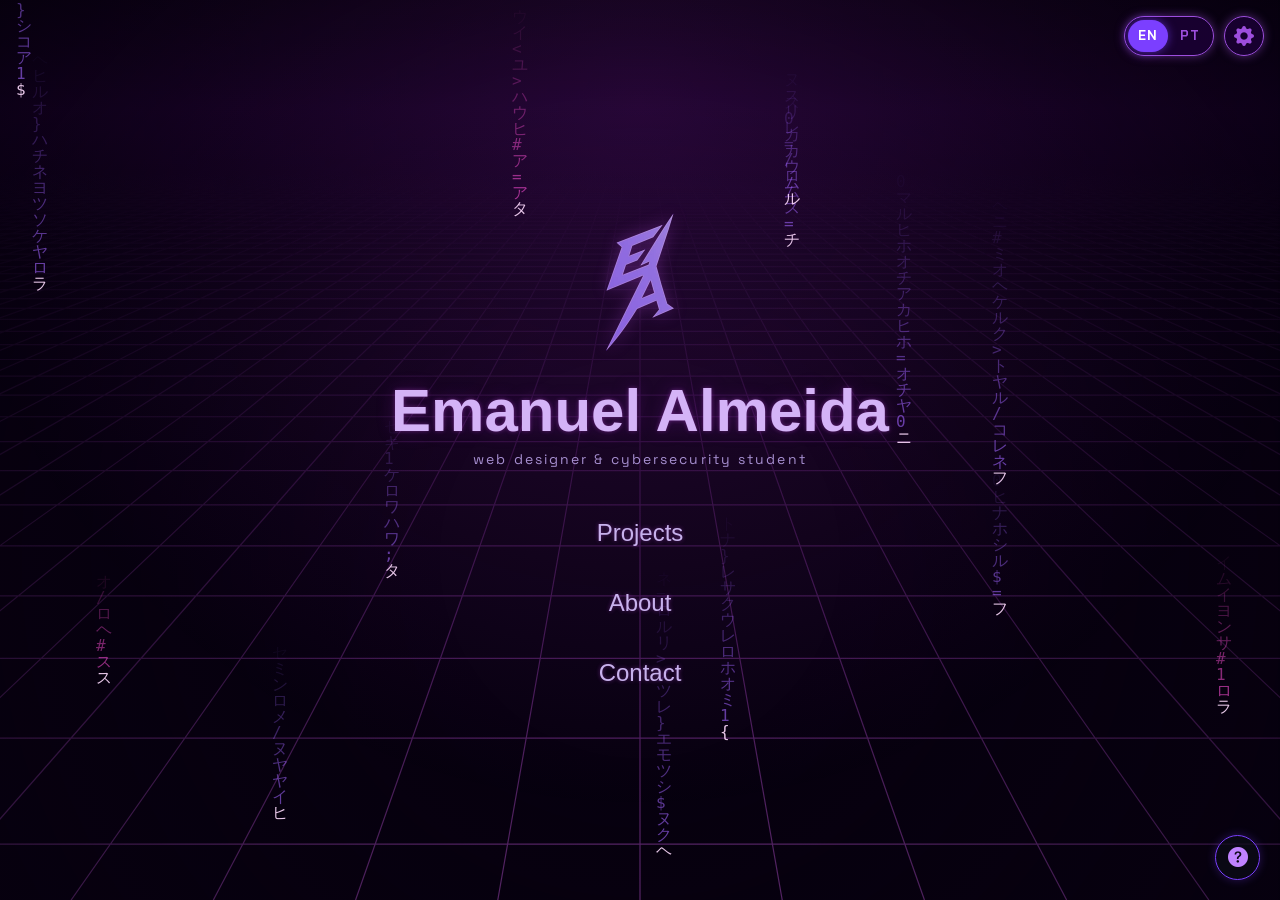
==== commit ba998d0d: "Speed up the site: lighter background, static Tailwind, smaller images - Background: sky/haze/vignet" ====
--- a/index.html
+++ b/index.html
@@ -8,10 +8,11 @@
   <link rel="icon" href="https://xznm6a1vqn.ufs.sh/f/mXkbqgXQWqH1w5V9ntc7nRDkPqL8tzdeXUCio29BAvsmcOxT">
 
   <!-- External Resources -->
-  <script src="https://cdn.tailwindcss.com"></script>
-  <link href="https://fonts.googleapis.com/css2?family=Space+Grotesk:wght@400;500;700&family=Chakra+Petch:wght@400;500;700&display=swap" rel="stylesheet">
-  <link rel="stylesheet" href="https://cdn.jsdelivr.net/npm/bootstrap-icons@1.10.5/font/bootstrap-icons.css">
-  <link rel="stylesheet" href="styles.css?v=5">
+    <link href="https://fonts.googleapis.com/css2?family=Space+Grotesk:wght@400;500;700&family=Chakra+Petch:wght@400;500;700&display=swap" rel="stylesheet">
+  <link rel="preconnect" href="https://fonts.gstatic.com" crossorigin>
+  <link rel="stylesheet" href="https://cdn.jsdelivr.net/npm/bootstrap-icons@1.10.5/font/bootstrap-icons.css" media="print" onload="this.media='all'">
+  <link rel="stylesheet" href="styles.css?v=6">
+  <link rel="stylesheet" href="tailwind.css?v=1">
 </head>
 
 <body class="text-center flex flex-col items-center justify-center min-h-screen p-4 sm:p-6 relative">
@@ -21,7 +22,7 @@
 
   <!-- Loading Page Section -->
   <div id="loadingScreen" class="loading-container">
-    <img src="https://xznm6a1vqn.ufs.sh/f/mXkbqgXQWqH1EVc1N3N0SMKnyG6ec3ri9XfWv18dmkRbFg7L" alt="Logo" class="loading-logo">
+    <img src="media/logo.webp" width="320" height="320" alt="Logo" class="loading-logo" fetchpriority="high">
     <div class="loading-bar-container">
       <div class="loading-bar"></div>
     </div>
@@ -30,7 +31,7 @@
 
   <!-- Main Page Section -->
   <div id="home" class="z-10">
-    <img src="https://xznm6a1vqn.ufs.sh/f/mXkbqgXQWqH1EVc1N3N0SMKnyG6ec3ri9XfWv18dmkRbFg7L" alt="Logo" class="w-32 h-32 sm:w-40 sm:h-40 mx-auto mb-4 flicker-slow logo" />
+    <img src="media/logo.webp" width="320" height="320" alt="Logo" decoding="async" class="w-32 h-32 sm:w-40 sm:h-40 mx-auto mb-4 flicker-slow logo" />
     <h1 class="text-4xl sm:text-5xl md:text-6xl font-bold flicker-slow text-purple-200 mb-2">Emanuel Almeida</h1>
     <p class="subtitle flicker-fast mb-8 sm:mb-10">web designer &amp; cybersecurity student</p>
     <div class="flex flex-col items-center space-y-4 sm:space-y-6">
@@ -136,7 +137,7 @@
   <div id="about" class="hidden-section z-10 px-4 sm:px-6 max-w-4xl mx-auto">
     <h2 class="text-3xl sm:text-4xl flicker-slow text-purple-300 mb-4 sm:mb-6" data-i18n="about.title">About Me</h2>
     <div class="flex flex-col md:flex-row items-center md:items-start gap-6 sm:gap-8">
-      <img src="https://xznm6a1vqn.ufs.sh/f/mXkbqgXQWqH1h3EQD2kM1i7v2NEI3r8CGF6ZYTJgjnQlVms5" alt="Photo of Emanuel" data-i18n-attr="alt:about.photo" class="photo rounded-2xl shadow-md w-48 h-48 sm:w-64 sm:h-64 object-cover" />
+      <img src="media/photo.webp" width="512" height="512" loading="lazy" decoding="async" alt="Photo of Emanuel" data-i18n-attr="alt:about.photo" class="photo rounded-2xl shadow-md w-48 h-48 sm:w-64 sm:h-64 object-cover" />
       <div class="text-left mt-4 md:mt-0">
         <p class="text-purple-200 mb-4" data-i18n-html="about.bio" data-i18n-vars='{"age":"24"}'></p>
         <p class="text-purple-400 text-sm" data-i18n-html="about.facts"></p>
@@ -273,13 +274,13 @@
   <div id="lightbox" class="lightbox" aria-hidden="true"><img alt=""><p class="lightbox-caption"></p></div>
 
   <!-- Background Music -->
-  <audio id="bgMusic" loop>
+  <audio id="bgMusic" loop preload="none">
     <source src="media/cyberpunk-bg-music.mp3" type="audio/mpeg">
   </audio>
 
   <script src="i18n.js?v=1"></script>
-  <script src="background.js?v=2"></script>
-  <script src="scripts.js?v=4"></script>
+  <script src="background.js?v=3"></script>
+  <script src="scripts.js?v=5"></script>
 
 </body>
 
--- a/styles.css
+++ b/styles.css
@@ -4,6 +4,7 @@
   font-family: "CyberwayRiders";
   src: url("https://xznm6a1vqn.ufs.sh/f/mXkbqgXQWqH1o0D83JRyCJ3v1P20d5OQaRGILftH7BumFKek")
     format("woff");
+  font-display: swap;
 }
 
 /* ===== BASE STYLES ===== */
@@ -194,6 +195,9 @@
 #parallax-bg {
   /* Canvas grid + code rain are drawn in here by background.js */
   background-color: #07000f;
+  /* sky above the horizon; painted by CSS so it shows instantly, before any script runs */
+  background-image: linear-gradient(#05000b 0%, #12011f 12%, #07000f 28%);
+  contain: strict;
   position: fixed;
   top: 0;
   left: 0;
